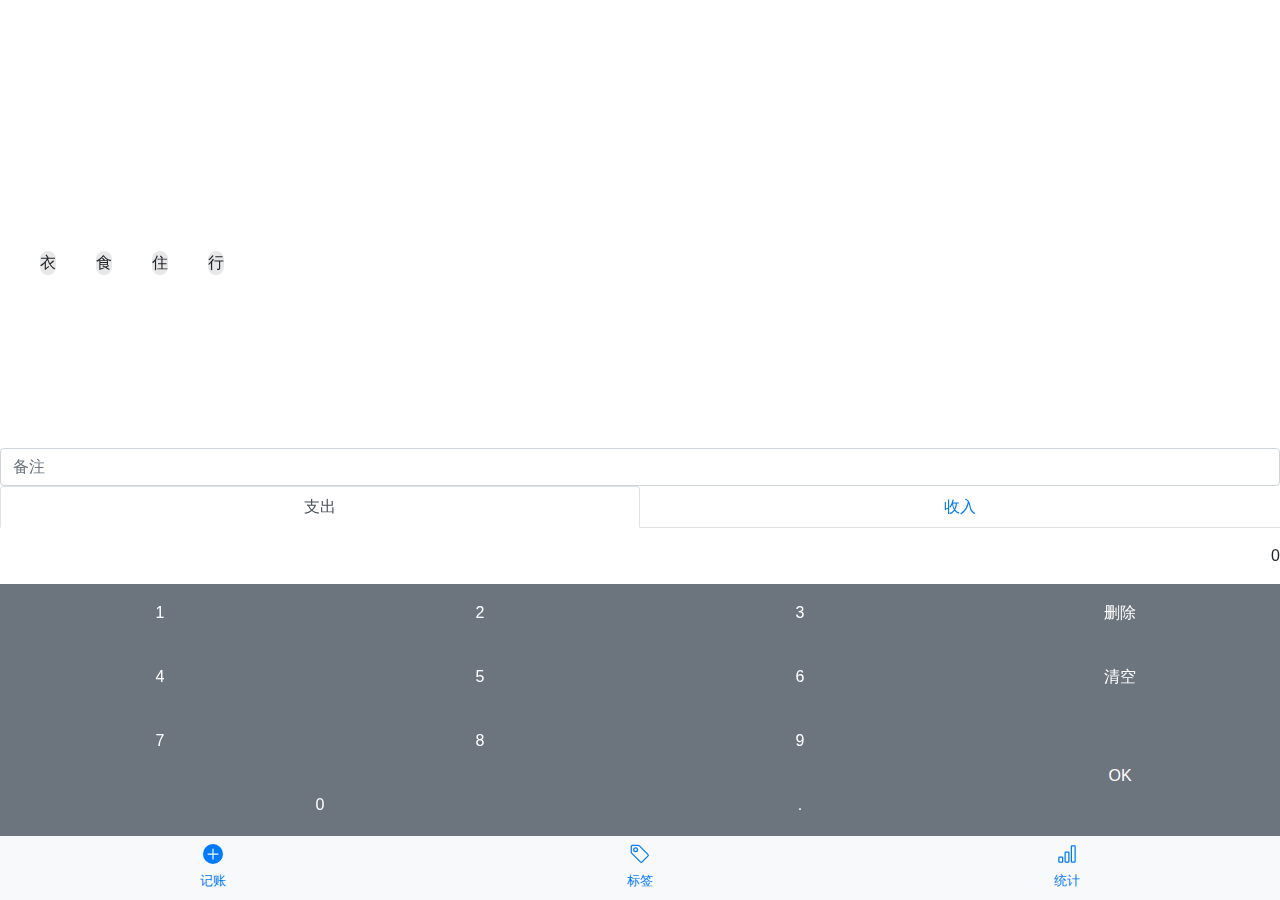
==== money/index.html @ adb8b64f "添加了money项目" ====
<!DOCTYPE html><html lang=en><head><meta charset=utf-8><meta http-equiv=X-UA-Compatible content="IE=edge"><meta name=viewport content="width=device-width,initial-scale=1"><link rel=icon href=favicon.ico><title>my-little-money</title><link href=css/app.ee001249.css rel=preload as=style><link href=css/chunk-vendors.3af5fe38.css rel=preload as=style><link href=js/app.45b4bb39.js rel=preload as=script><link href=js/chunk-vendors.625b3783.js rel=preload as=script><link href=css/chunk-vendors.3af5fe38.css rel=stylesheet><link href=css/app.ee001249.css rel=stylesheet></head><body><noscript><strong>We're sorry but my-little-money doesn't work properly without JavaScript enabled. Please enable it to continue.</strong></noscript><div id=app></div><script src=js/chunk-vendors.625b3783.js></script><script src=js/app.45b4bb39.js></script></body></html>
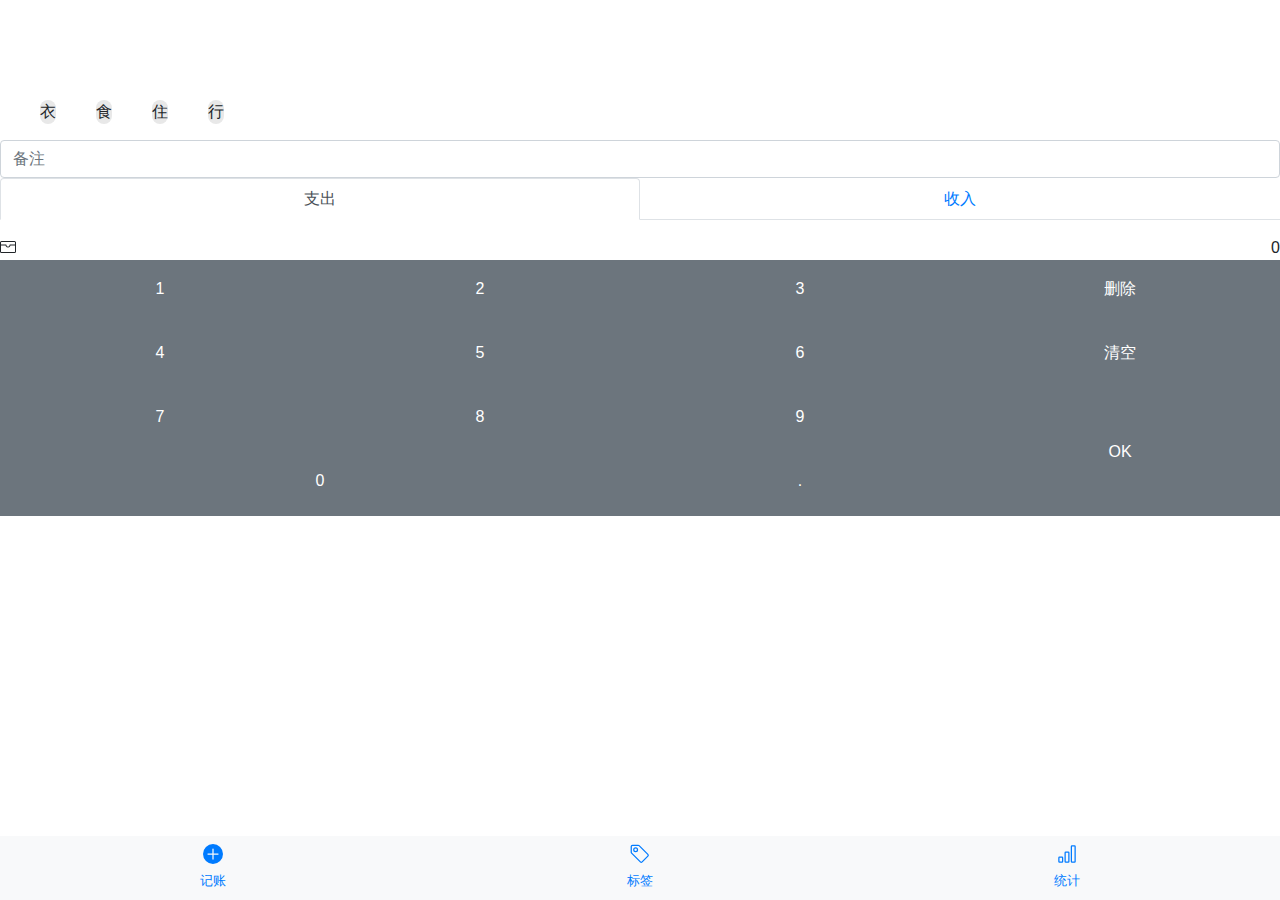
==== commit cd14e00c: "优化" ====
--- a/money/index.html
+++ b/money/index.html
@@ -1 +1 @@
-<!DOCTYPE html><html lang=en><head><meta charset=utf-8><meta http-equiv=X-UA-Compatible content="IE=edge"><meta name=viewport content="width=device-width,initial-scale=1"><link rel=icon href=favicon.ico><title>my-little-money</title><link href=css/app.ee001249.css rel=preload as=style><link href=css/chunk-vendors.3af5fe38.css rel=preload as=style><link href=js/app.45b4bb39.js rel=preload as=script><link href=js/chunk-vendors.625b3783.js rel=preload as=script><link href=css/chunk-vendors.3af5fe38.css rel=stylesheet><link href=css/app.ee001249.css rel=stylesheet></head><body><noscript><strong>We're sorry but my-little-money doesn't work properly without JavaScript enabled. Please enable it to continue.</strong></noscript><div id=app></div><script src=js/chunk-vendors.625b3783.js></script><script src=js/app.45b4bb39.js></script></body></html>+<!DOCTYPE html><html lang=en><head><meta charset=utf-8><meta http-equiv=X-UA-Compatible content="IE=edge"><meta name=viewport content="width=device-width,initial-scale=1"><link rel=icon href=favicon.ico><title>my-little-money</title><link href=css/app.5c797f10.css rel=preload as=style><link href=css/chunk-vendors.3af5fe38.css rel=preload as=style><link href=js/app.d6fc9ae0.js rel=preload as=script><link href=js/chunk-vendors.dce83a94.js rel=preload as=script><link href=css/chunk-vendors.3af5fe38.css rel=stylesheet><link href=css/app.5c797f10.css rel=stylesheet></head><body><noscript><strong>We're sorry but my-little-money doesn't work properly without JavaScript enabled. Please enable it to continue.</strong></noscript><div id=app></div><script src=js/chunk-vendors.dce83a94.js></script><script src=js/app.d6fc9ae0.js></script></body></html>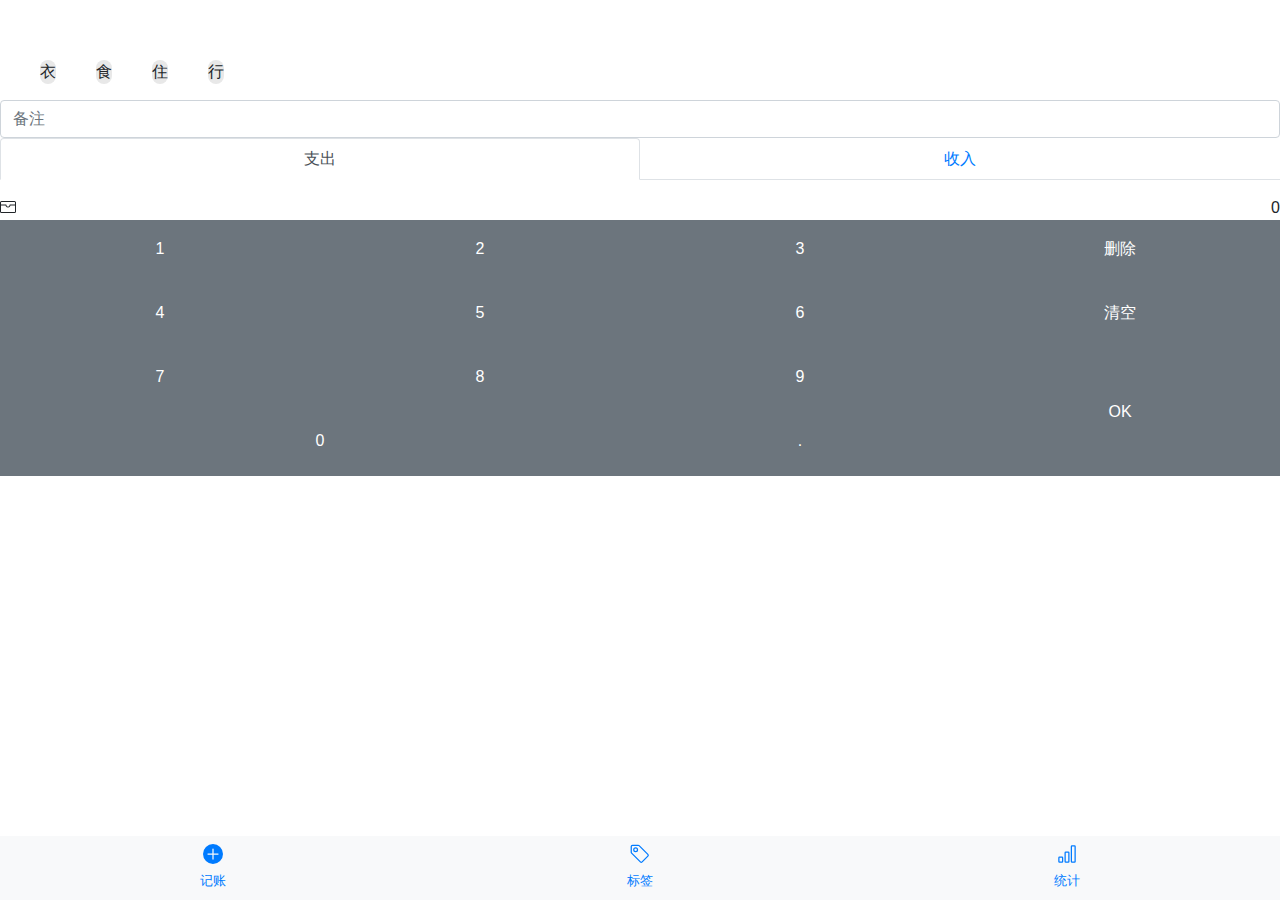
==== commit 9b104cab: "优化" ====
--- a/money/index.html
+++ b/money/index.html
@@ -1 +1 @@
-<!DOCTYPE html><html lang=en><head><meta charset=utf-8><meta http-equiv=X-UA-Compatible content="IE=edge"><meta name=viewport content="width=device-width,initial-scale=1"><link rel=icon href=favicon.ico><title>my-little-money</title><link href=css/app.5c797f10.css rel=preload as=style><link href=css/chunk-vendors.3af5fe38.css rel=preload as=style><link href=js/app.d6fc9ae0.js rel=preload as=script><link href=js/chunk-vendors.dce83a94.js rel=preload as=script><link href=css/chunk-vendors.3af5fe38.css rel=stylesheet><link href=css/app.5c797f10.css rel=stylesheet></head><body><noscript><strong>We're sorry but my-little-money doesn't work properly without JavaScript enabled. Please enable it to continue.</strong></noscript><div id=app></div><script src=js/chunk-vendors.dce83a94.js></script><script src=js/app.d6fc9ae0.js></script></body></html>+<!DOCTYPE html><html lang=en><head><meta charset=utf-8><meta http-equiv=X-UA-Compatible content="IE=edge"><meta name=viewport content="width=device-width,initial-scale=1"><link rel=icon href=favicon.ico><title>my-little-money</title><link href=css/app.bbb28332.css rel=preload as=style><link href=css/chunk-vendors.3af5fe38.css rel=preload as=style><link href=js/app.6137bad9.js rel=preload as=script><link href=js/chunk-vendors.dce83a94.js rel=preload as=script><link href=css/chunk-vendors.3af5fe38.css rel=stylesheet><link href=css/app.bbb28332.css rel=stylesheet></head><body><noscript><strong>We're sorry but my-little-money doesn't work properly without JavaScript enabled. Please enable it to continue.</strong></noscript><div id=app></div><script src=js/chunk-vendors.dce83a94.js></script><script src=js/app.6137bad9.js></script></body></html>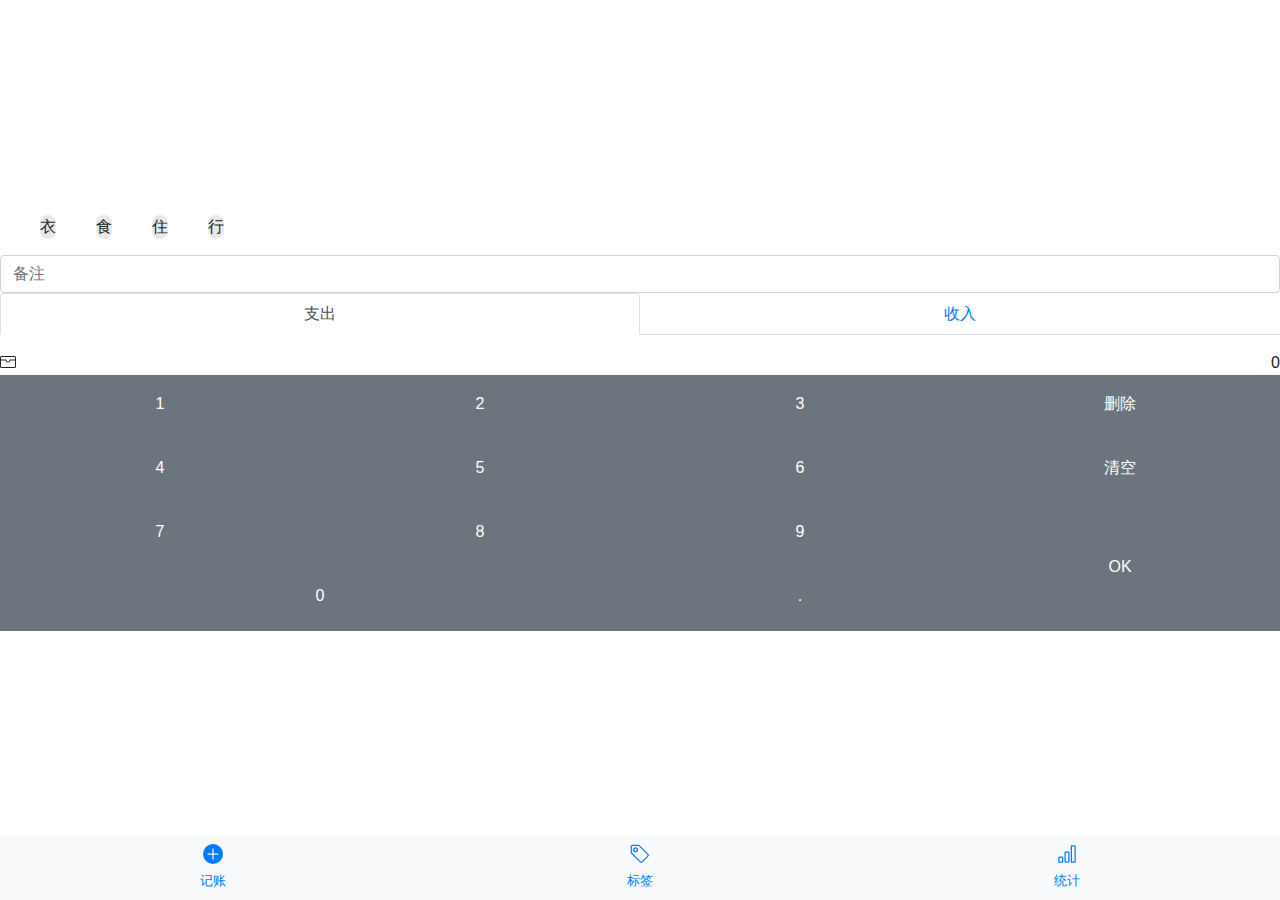
==== commit cb8aae2d: "优化" ====
--- a/money/index.html
+++ b/money/index.html
@@ -1 +1 @@
-<!DOCTYPE html><html lang=en><head><meta charset=utf-8><meta http-equiv=X-UA-Compatible content="IE=edge"><meta name=viewport content="width=device-width,initial-scale=1"><link rel=icon href=favicon.ico><title>my-little-money</title><link href=css/app.bbb28332.css rel=preload as=style><link href=css/chunk-vendors.3af5fe38.css rel=preload as=style><link href=js/app.6137bad9.js rel=preload as=script><link href=js/chunk-vendors.dce83a94.js rel=preload as=script><link href=css/chunk-vendors.3af5fe38.css rel=stylesheet><link href=css/app.bbb28332.css rel=stylesheet></head><body><noscript><strong>We're sorry but my-little-money doesn't work properly without JavaScript enabled. Please enable it to continue.</strong></noscript><div id=app></div><script src=js/chunk-vendors.dce83a94.js></script><script src=js/app.6137bad9.js></script></body></html>+<!DOCTYPE html><html lang=en><head><meta charset=utf-8><meta http-equiv=X-UA-Compatible content="IE=edge"><meta name=viewport content="width=device-width,initial-scale=1"><link rel=icon href=favicon.ico><title>my-little-money</title><link href=css/app.b0d35af4.css rel=preload as=style><link href=css/chunk-vendors.3af5fe38.css rel=preload as=style><link href=js/app.dce7da6e.js rel=preload as=script><link href=js/chunk-vendors.dce83a94.js rel=preload as=script><link href=css/chunk-vendors.3af5fe38.css rel=stylesheet><link href=css/app.b0d35af4.css rel=stylesheet></head><body><noscript><strong>We're sorry but my-little-money doesn't work properly without JavaScript enabled. Please enable it to continue.</strong></noscript><div id=app></div><script src=js/chunk-vendors.dce83a94.js></script><script src=js/app.dce7da6e.js></script></body></html>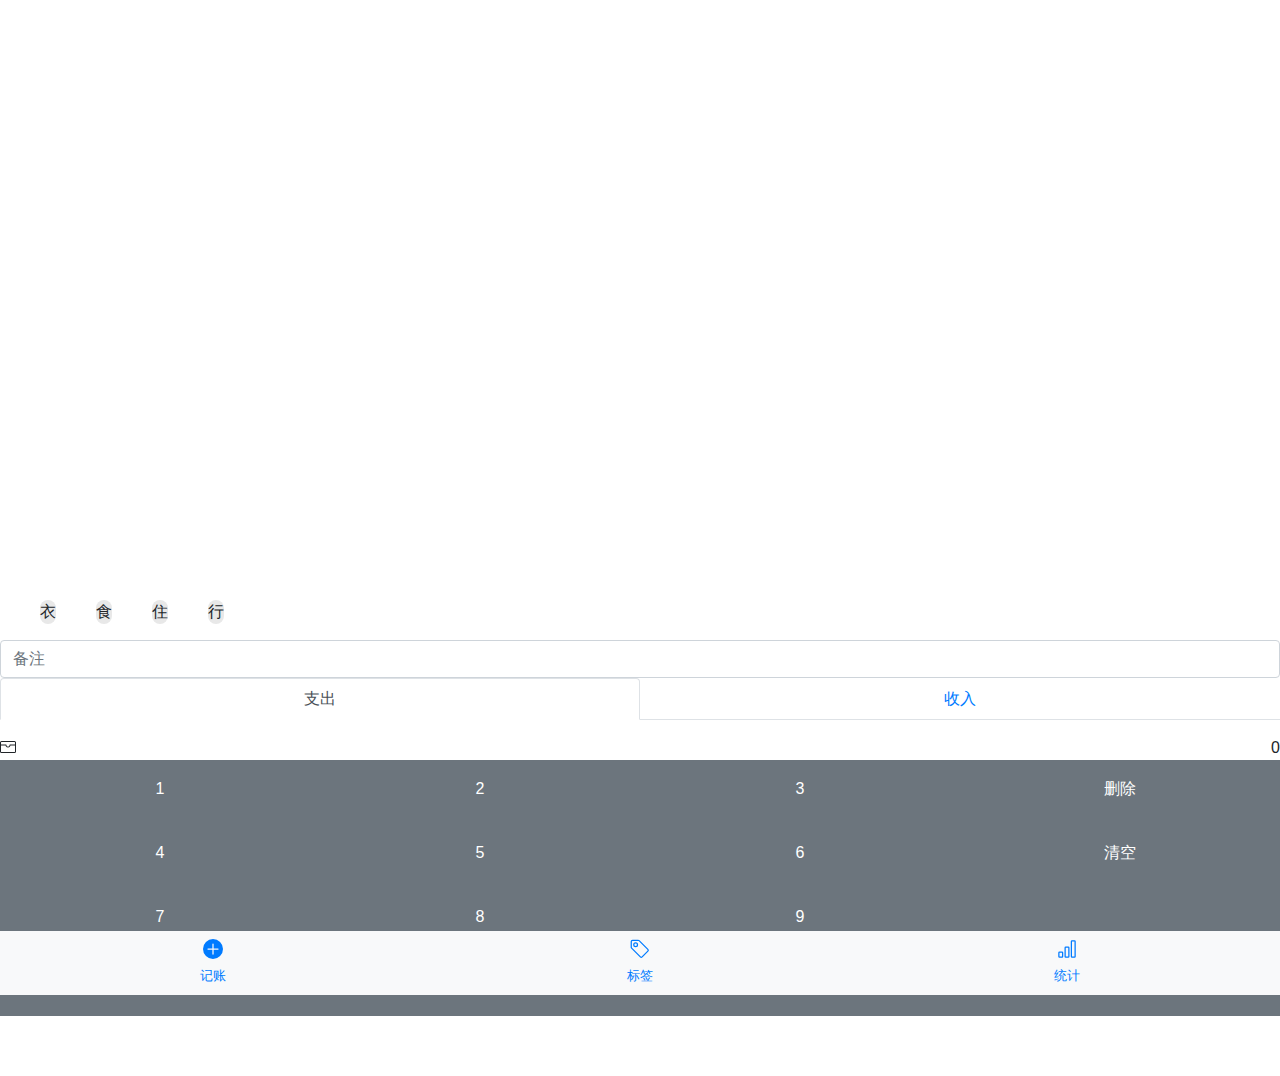
==== commit 6d5f1de9: "'修改了第一个页面样式'" ====
--- a/money/index.html
+++ b/money/index.html
@@ -1 +1 @@
-<!DOCTYPE html><html lang=en><head><meta charset=utf-8><meta http-equiv=X-UA-Compatible content="IE=edge"><meta name=viewport content="width=device-width,initial-scale=1"><link rel=icon href=favicon.ico><title>my-little-money</title><link href=css/app.b0d35af4.css rel=preload as=style><link href=css/chunk-vendors.3af5fe38.css rel=preload as=style><link href=js/app.dce7da6e.js rel=preload as=script><link href=js/chunk-vendors.dce83a94.js rel=preload as=script><link href=css/chunk-vendors.3af5fe38.css rel=stylesheet><link href=css/app.b0d35af4.css rel=stylesheet></head><body><noscript><strong>We're sorry but my-little-money doesn't work properly without JavaScript enabled. Please enable it to continue.</strong></noscript><div id=app></div><script src=js/chunk-vendors.dce83a94.js></script><script src=js/app.dce7da6e.js></script></body></html>+<!DOCTYPE html><html lang=en><head><meta charset=utf-8><meta http-equiv=X-UA-Compatible content="IE=edge"><meta name=viewport content="width=device-width,initial-scale=1"><link rel=icon href=favicon.ico><title>my-little-money</title><link href=css/app.3a9ffe12.css rel=preload as=style><link href=css/chunk-vendors.3af5fe38.css rel=preload as=style><link href=js/app.3e5a5c28.js rel=preload as=script><link href=js/chunk-vendors.dce83a94.js rel=preload as=script><link href=css/chunk-vendors.3af5fe38.css rel=stylesheet><link href=css/app.3a9ffe12.css rel=stylesheet></head><body><noscript><strong>We're sorry but my-little-money doesn't work properly without JavaScript enabled. Please enable it to continue.</strong></noscript><div id=app></div><script src=js/chunk-vendors.dce83a94.js></script><script src=js/app.3e5a5c28.js></script></body></html>